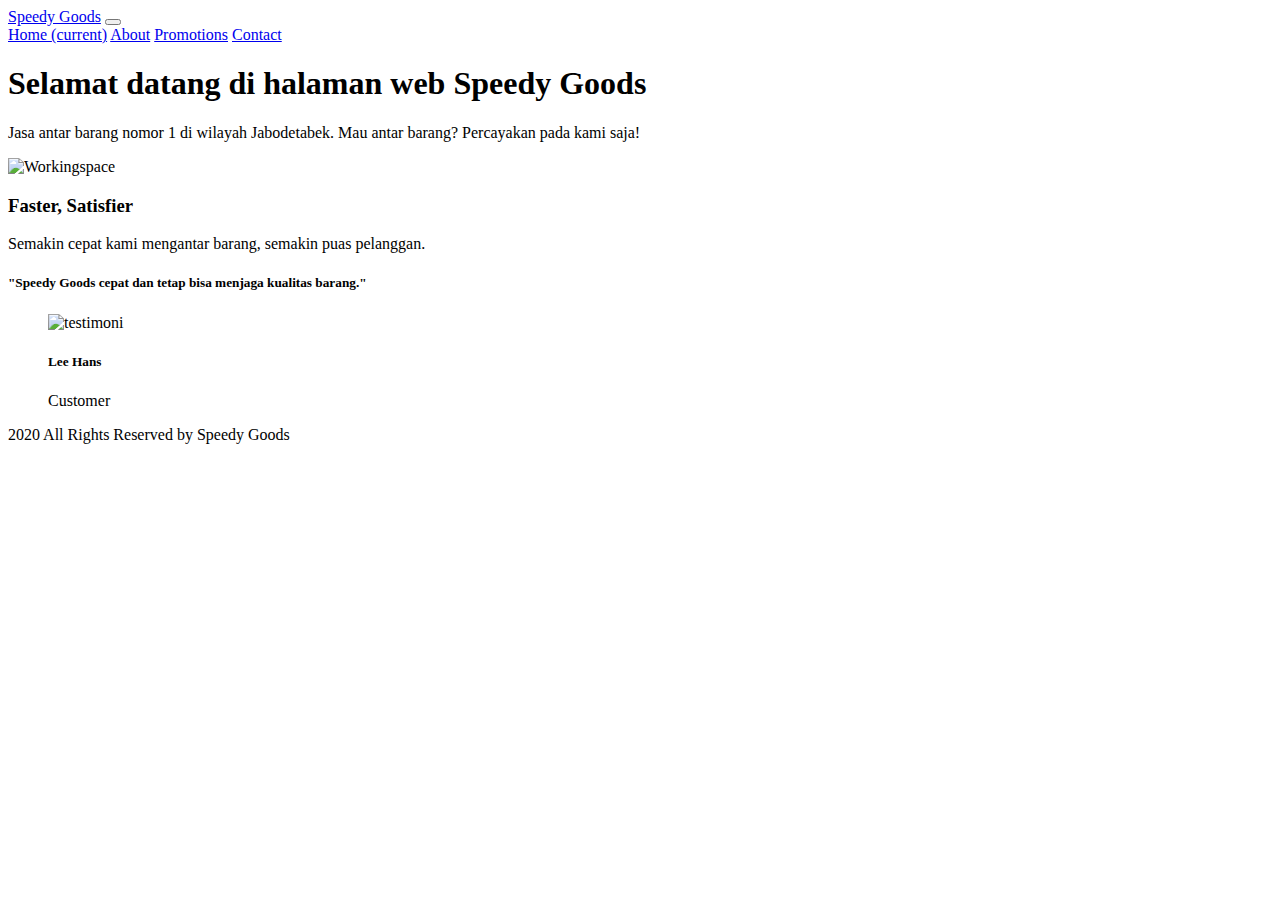
==== index.html @ aa0bb987 "Add files via upload" ====
<!doctype html>
<html lang="id">
  <head>
    <!-- Required meta tags -->
    <meta charset="utf-8">
    <meta name="viewport" content="width=device-width, initial-scale=1, shrink-to-fit=no">

    <!-- Bootstrap CSS -->
    <link rel="stylesheet" href="https://cdn.jsdelivr.net/npm/bootstrap@4.5.3/dist/css/bootstrap.min.css" integrity="sha384-TX8t27EcRE3e/ihU7zmQxVncDAy5uIKz4rEkgIXeMed4M0jlfIDPvg6uqKI2xXr2" crossorigin="anonymous">

    <!-- Fonts -->
    <link rel="preconnect" href="https://fonts.gstatic.com">
    <link href="https://fonts.googleapis.com/css2?family=Nerko+One&display=swap" rel="stylesheet">

    <!-- CSS -->
    <link rel="stylesheet" href="style.css">
    <title>Home - Landing Page</title>
  </head>
  <body>
    <!-- Navigation bar -->
    <nav class="navbar navbar-expand-lg navbar-light bg-primary">
        <div class="container">
            <a class="navbar-brand" href="#">Speedy Goods</a>
            <button class="navbar-toggler" type="button" data-toggle="collapse" data-target="#navbarNavAltMarkup" aria-controls="navbarNavAltMarkup" aria-expanded="false" aria-label="Toggle navigation">
            <span class="navbar-toggler-icon"></span>
            </button>
            <div class="collapse navbar-collapse" id="navbarNavAltMarkup">
            <div class="navbar-nav ml-auto">
                <a class="nav-item nav-link active" href="index.html">Home <span class="sr-only">(current)</span></a>
                <a class="nav-item nav-link" href="about.html">About</a>
                <a class="nav-item nav-link" href="promotion.html">Promotions</a>
                <a class="nav-item nav-link" href="contact.html">Contact</a>
            </div>
            </div>
        </div>
      </nav>
    <!-- End of navigation bar -->

    <!-- Jumbotron -->
    <div class="jumbotron jumbotron-fluid">
        <div class="container">
        <h1 class="display-4">Selamat datang di halaman web Speedy Goods</h1>
        <p class="lead">Jasa antar barang nomor 1 di wilayah Jabodetabek. Mau antar barang? Percayakan pada kami saja!</p>
        </div>
    </div>
    <!-- End of Jumbotron -->

    <!-- Workspace -->
    <div class="row workingspace">
      <div class="col-lg-6">
        <img src="image/container.jpg" alt="Workingspace" class="img-fluid">
      </div>
      <div class="col-lg-4">
        <h3>Faster, Satisfier</h3>
        <p>Semakin cepat kami mengantar barang, semakin puas pelanggan.</p>
      </div>
    </div>
    <!-- End of Workspace -->

    <!-- Testimonial -->

    <section class="testimonial">
      <div class="row justify-content-center">
        <div class="col-lg-8">
          <h5>"Speedy Goods cepat dan tetap bisa menjaga kualitas barang."</h5>
        </div>
      </div>

      <div class="row justify-content-center">
        <div class="col-lg-6 justify-content-center d-flex">
          <figure class="figure">
            <img src="image/customerpic.jpg" class="figure-img img-fluid rounded-circle utama" alt="testimoni">
            <figcaption class="figure-caption">
              <h5>Lee Hans</h5>
              <span>Customer</span>
            </figcaption>
          </figure>
        </div>
      </div>
    </section>
    <!-- End of testimonial -->

    <!-- Footer -->
    <div class="row footer">
      <div class="col text-center">
        <p>2020 All Rights Reserved by Speedy Goods</p>
      </div>
    </div>
    <!-- End of footer -->
    <!-- Optional JavaScript; choose one of the two! -->

    <!-- Option 1: jQuery and Bootstrap Bundle (includes Popper) -->
    <script src="https://code.jquery.com/jquery-3.5.1.slim.min.js" integrity="sha384-DfXdz2htPH0lsSSs5nCTpuj/zy4C+OGpamoFVy38MVBnE+IbbVYUew+OrCXaRkfj" crossorigin="anonymous"></script>
    <script src="https://cdn.jsdelivr.net/npm/bootstrap@4.5.3/dist/js/bootstrap.bundle.min.js" integrity="sha384-ho+j7jyWK8fNQe+A12Hb8AhRq26LrZ/JpcUGGOn+Y7RsweNrtN/tE3MoK7ZeZDyx" crossorigin="anonymous"></script>

    <!-- Option 2: jQuery, Popper.js, and Bootstrap JS
    <script src="https://code.jquery.com/jquery-3.5.1.slim.min.js" integrity="sha384-DfXdz2htPH0lsSSs5nCTpuj/zy4C+OGpamoFVy38MVBnE+IbbVYUew+OrCXaRkfj" crossorigin="anonymous"></script>
    <script src="https://cdn.jsdelivr.net/npm/popper.js@1.16.1/dist/umd/popper.min.js" integrity="sha384-9/reFTGAW83EW2RDu2S0VKaIzap3H66lZH81PoYlFhbGU+6BZp6G7niu735Sk7lN" crossorigin="anonymous"></script>
    <script src="https://cdn.jsdelivr.net/npm/bootstrap@4.5.3/dist/js/bootstrap.min.js" integrity="sha384-w1Q4orYjBQndcko6MimVbzY0tgp4pWB4lZ7lr30WKz0vr/aWKhXdBNmNb5D92v7s" crossorigin="anonymous"></script>
    -->
  </body>
</html>
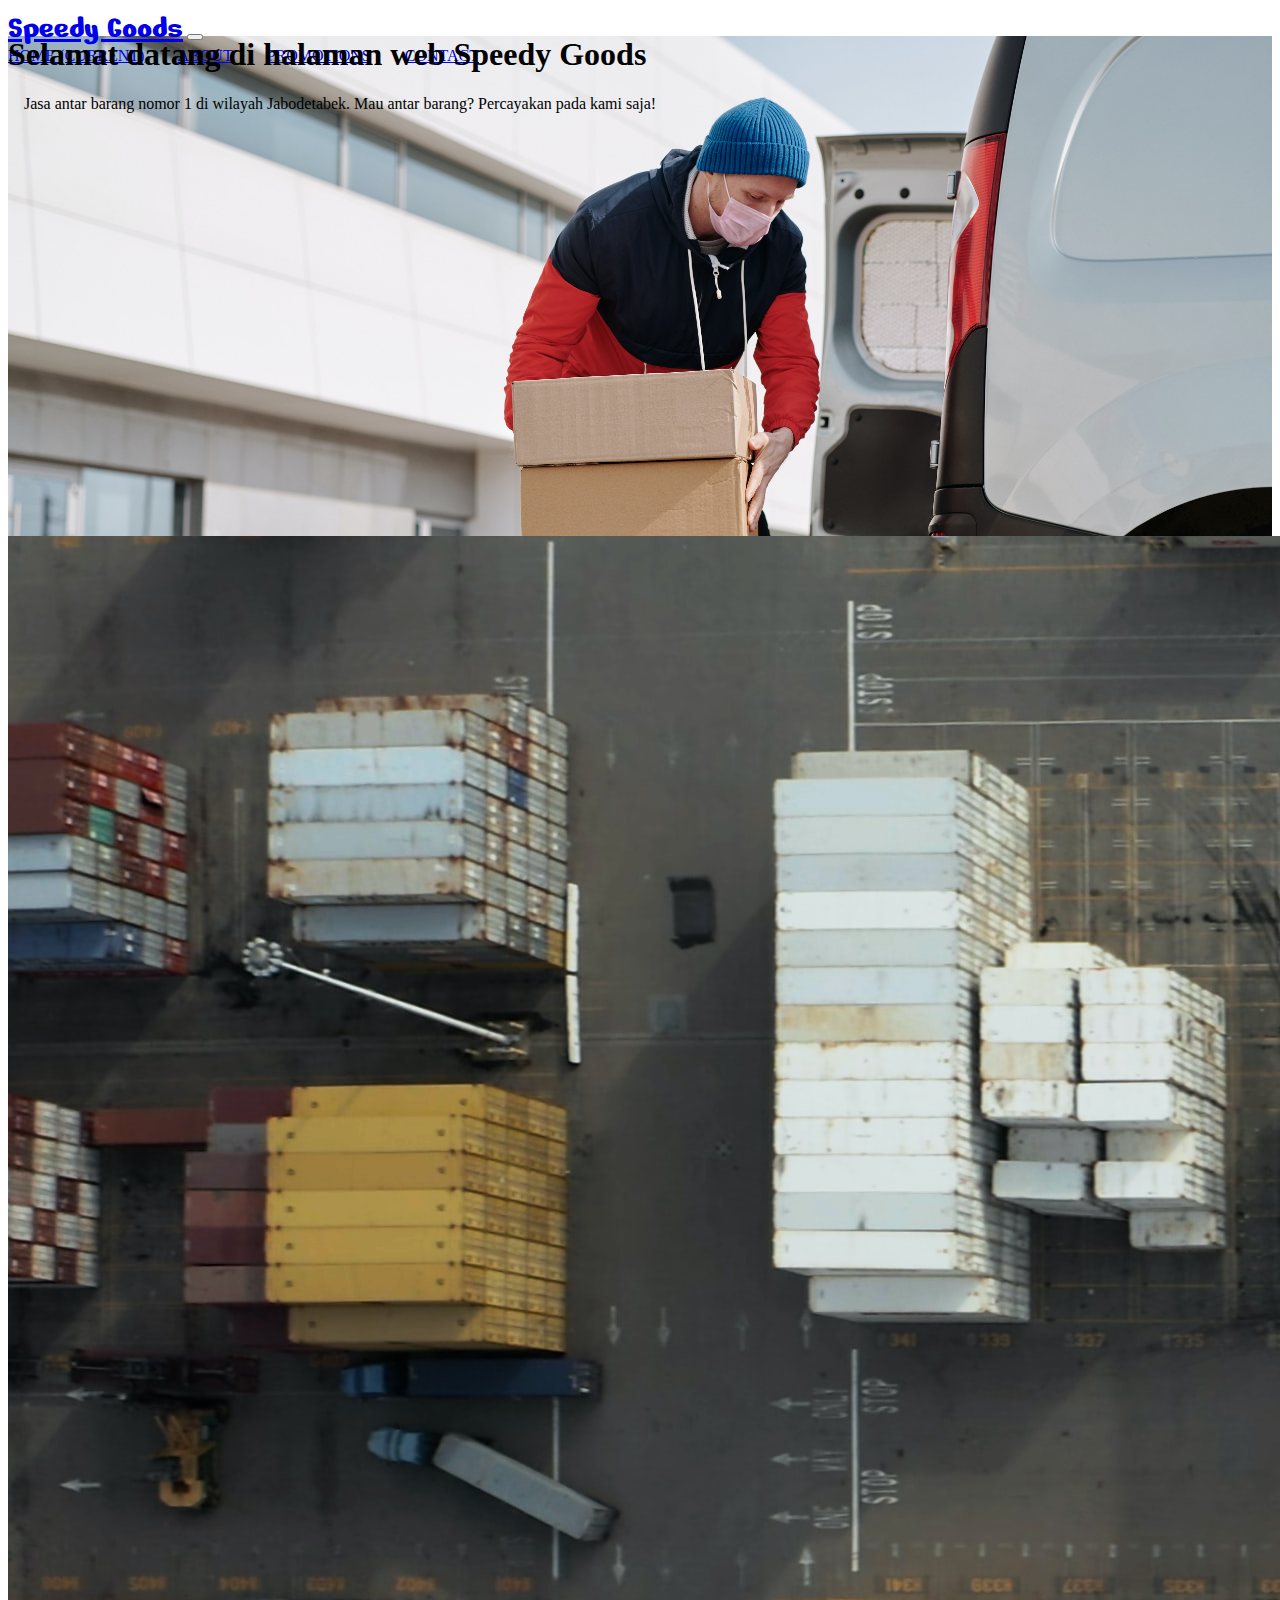
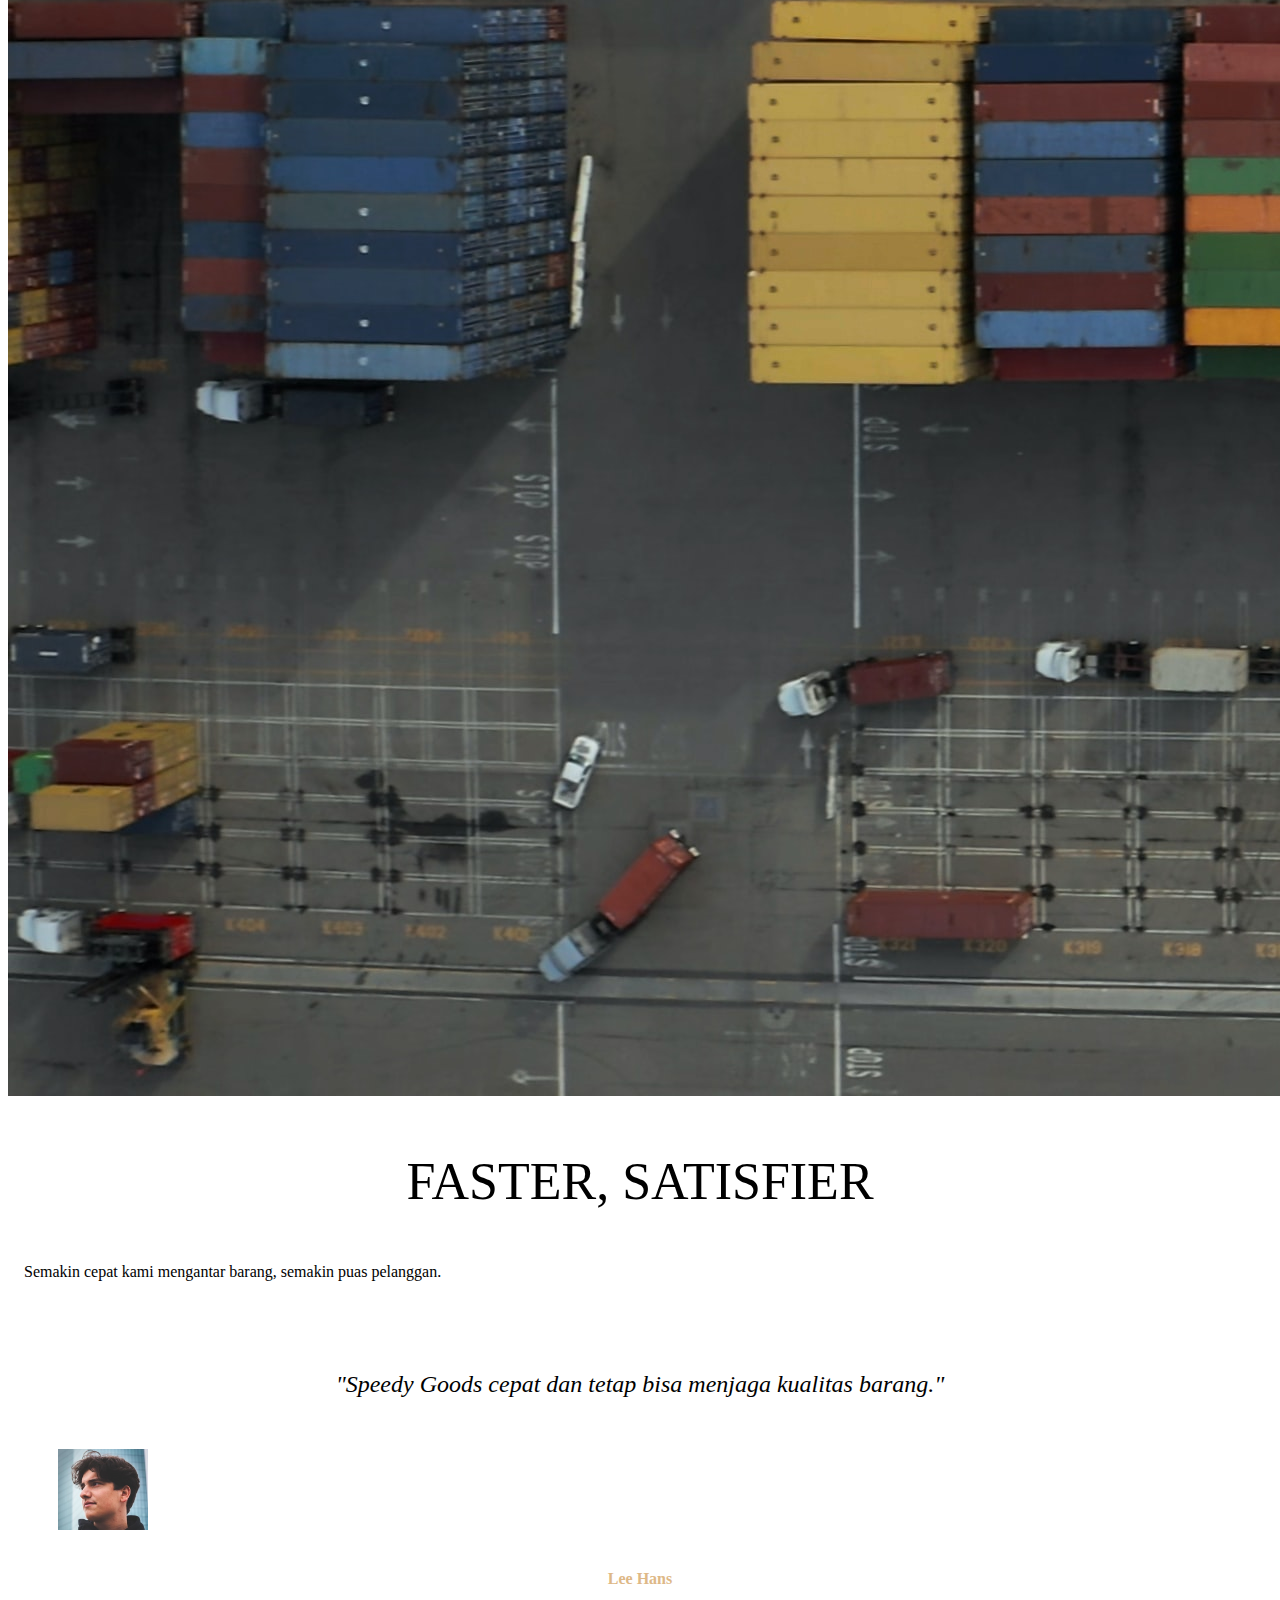
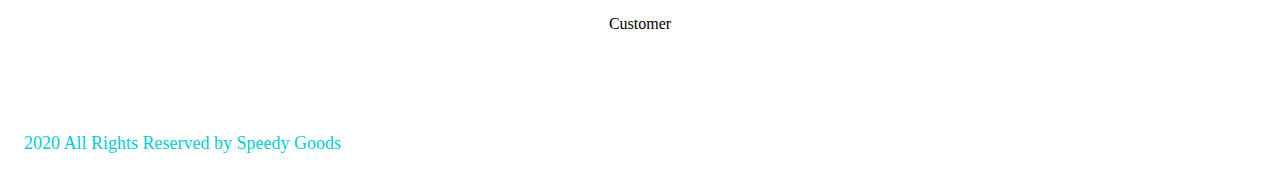
==== commit adcc996e: "Update index.html" ====
--- a/index.html
+++ b/index.html
@@ -14,7 +14,7 @@
 
     <!-- CSS -->
     <link rel="stylesheet" href="style.css">
-    <title>Home - Landing Page</title>
+    <title>Home - Speedy Goods</title>
   </head>
   <body>
     <!-- Navigation bar -->
@@ -99,4 +99,4 @@
     <script src="https://cdn.jsdelivr.net/npm/bootstrap@4.5.3/dist/js/bootstrap.min.js" integrity="sha384-w1Q4orYjBQndcko6MimVbzY0tgp4pWB4lZ7lr30WKz0vr/aWKhXdBNmNb5D92v7s" crossorigin="anonymous"></script>
     -->
   </body>
-</html>+</html>
--- a/style.css
+++ b/style.css
@@ -0,0 +1,140 @@
+/* Navbar */
+.navbar-brand{
+    font-family: 'Nerko One', cursive;
+    font-size: 32px;
+}
+
+/* Jumbotron */
+.jumbotron{
+    background-image: url(image/deliveryman.jpg);
+    background-size: cover;
+    height: 500px;
+}
+
+/* Jumbotron Display */
+.jumbotron .display-4, .lead{
+    color: black;
+}
+
+/* Nav Link */
+.nav-link{
+    text-transform: uppercase;
+    margin-right: 30px;
+}
+
+/* Utility */
+.tombol{
+    text-transform: uppercase;
+    border-radius: 20px;
+}
+
+/* Working Space*/
+.workingspace{
+    text-align: center;
+}
+.workingspace h3{
+    font-size: 52px;
+    font-weight: 300;
+    text-transform: uppercase;
+}
+.workingspace h3 span{
+    font-weight: 300;
+}
+
+/* Testimonial */
+.testimonial{
+    margin-top: 90px;
+}
+.testimonial h5{
+    text-align: center;
+    font-weight: 200;
+    font-style: italic;
+    font-size: 24px;
+}
+.testimonial figure img{
+    width: 60px;
+    margin: 20px 10px 10px;
+    opacity: 0.5;
+}
+.testimonial figure img.utama{
+    width: 90px;
+    opacity: 1;
+    margin-top: 10px;
+}
+.testimonial figure h5{
+    font-size: 16px;
+    font-weight: bold;
+    font-style: normal;
+    color: burlywood;
+}
+.testimonial figure span{
+    font-size: 16px;
+    color: black;
+    margin-top: -10px;
+}
+.testimonial figcaption{
+    text-align: center;
+}
+
+/* footer */
+.footer{
+    margin-top: 100px;
+}
+.footer p{
+    color: darkturquoise;
+    font-size: 18px;
+}
+
+h2{
+    text-align: center;
+    margin-top: 20px;
+}
+.table{
+    width: 75%;
+    margin: 0 auto;
+}
+.list-group{
+    width: 50%;
+    margin: 0 auto;
+}
+form{
+    margin: 0 auto;
+}
+.paragraph{
+    margin-top: 20px;
+    margin-left: 8px;
+}
+.boss{
+    margin: 0 auto;
+    width: 250px;
+    margin-top: 10px;
+}
+.gedung{
+    width: 400px;
+    margin-top: 10px;
+}
+h3{
+    text-align: center;
+}
+p{
+    margin-left: 16px;
+}
+/* Desktop Version*/
+@media (min-width: 992px) {
+    .nav-link{
+        text-transform: uppercase;
+        margin-right: 30px;
+    }
+    .nav-link:hover{
+        border-bottom: 3px solid wheat;
+    }
+    .jumbotron{
+        margin-top: -50px;
+    }
+    .workingspace{
+        text-align: left;
+    }
+    .table{
+        width: 70%;
+    }
+}